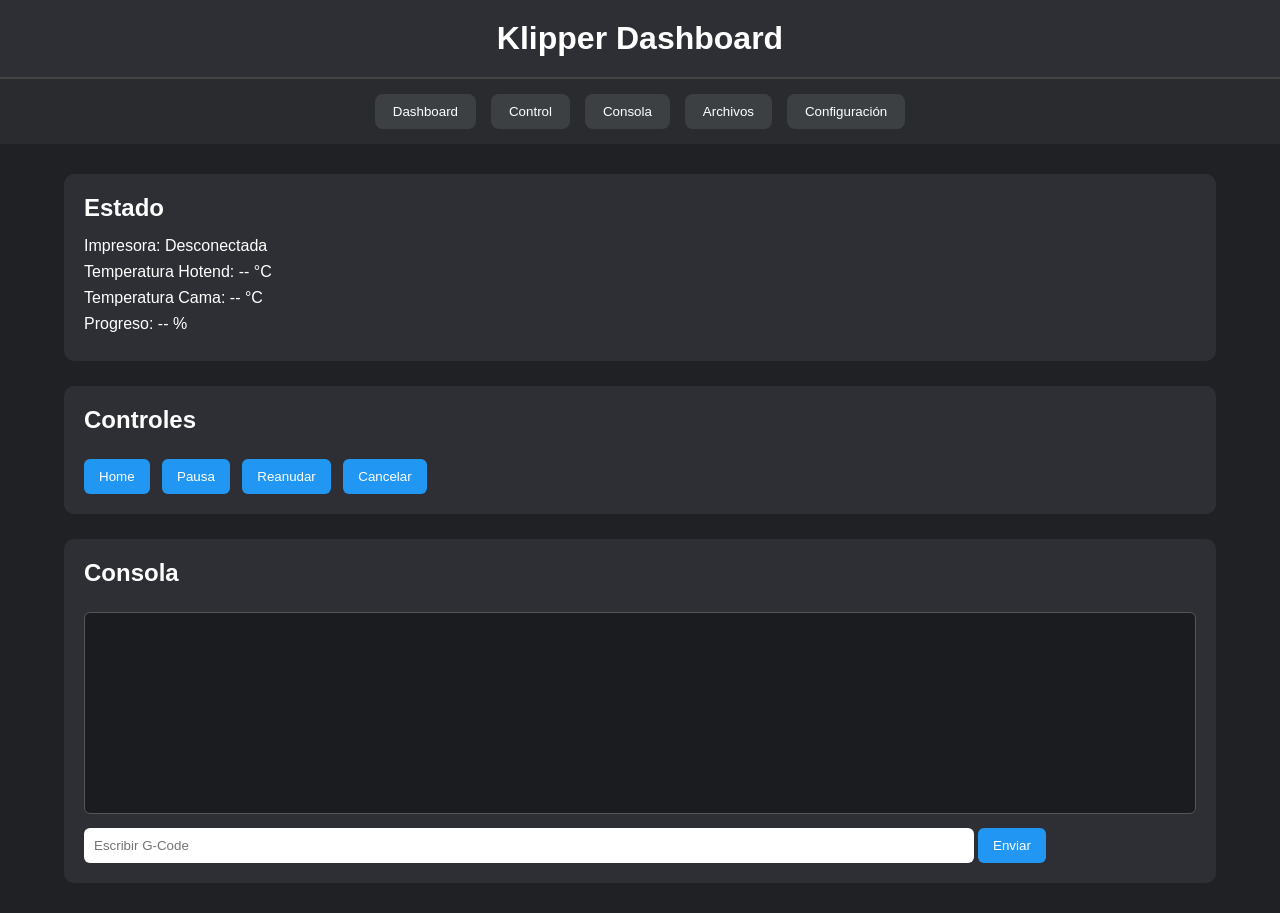
==== templates/index.html @ 064e0c71 "Initial commit" ====
<!DOCTYPE html>
<html lang="es">

<head>
    <meta charset="UTF-8">
    <meta name="viewport" content="width=device-width, initial-scale=1.0">
    <title>Klipper Dashboard</title>

    <link rel="stylesheet" href="/static/estilo.css">
</head>

<body>

    <header>
        <h1>Klipper Dashboard</h1>
    </header>

    <nav>

        <button>Dashboard</button>
        <button>Control</button>
        <button>Consola</button>
        <button>Archivos</button>
        <button>Configuración</button>

    </nav>

    <main>

        <section>

            <h2>Estado</h2>

            <p>Impresora: Desconectada</p>

            <p>Temperatura Hotend: <span id="hotend">--</span> °C</p>

            <p>Temperatura Cama: <span id="cama">--</span> °C</p>

            <p>Progreso: <span id="progreso">--</span> %</p>

        </section>

        <section>

            <h2>Controles</h2>

            <button id="home">Home</button>

            <button id="pausa">Pausa</button>

            <button id="reanudar">Reanudar</button>

            <button id="cancelar">Cancelar</button>

        </section>

        <section>

            <h2>Consola</h2>

            <textarea rows="12" cols="70" id="consola" readonly></textarea>

            <br>

            <input type="text" id="gcode" placeholder="Escribir G-Code">

            <button id="enviar">Enviar</button>

        </section>

    </main>

    <script src="/static/script.js"></script>
</body>

</html>
---- static/estilo.css ----
* {
    margin: 0;
    padding: 0;
    box-sizing: border-box;
}

body {
    font-family: Arial, Helvetica, sans-serif;
    background-color: #202124;
    color: white;
}

header {
    background-color: #2d2f34;
    padding: 20px;
    text-align: center;
    border-bottom: 2px solid #444;
}

nav {
    display: flex;
    justify-content: center;
    gap: 15px;
    padding: 15px;
    background-color: #292b2f;
}

nav button {
    background-color: #3c4043;
    color: white;
    border: none;
    padding: 10px 18px;
    border-radius: 8px;
    cursor: pointer;
    transition: 0.2s;
}

nav button:hover {
    background-color: #4d5257;
}

main {
    width: 90%;
    max-width: 1200px;
    margin: 30px auto;
}

section {
    background-color: #2d2f34;
    margin-bottom: 25px;
    padding: 20px;
    border-radius: 10px;
}

section h2 {
    margin-bottom: 15px;
}

p {
    margin: 8px 0;
}

textarea {
    width: 100%;
    resize: none;
    margin-top: 10px;
    background-color: #1b1c1f;
    color: white;
    border: 1px solid #555;
    border-radius: 6px;
    padding: 10px;
}

input {
    width: 80%;
    padding: 10px;
    margin-top: 10px;
    border-radius: 6px;
    border: none;
}

section button {
    padding: 10px 15px;
    margin-top: 10px;
    margin-right: 8px;
    border: none;
    border-radius: 6px;
    background-color: #2196F3;
    color: white;
    cursor: pointer;
}

section button:hover {
    background-color: #1976D2;
}
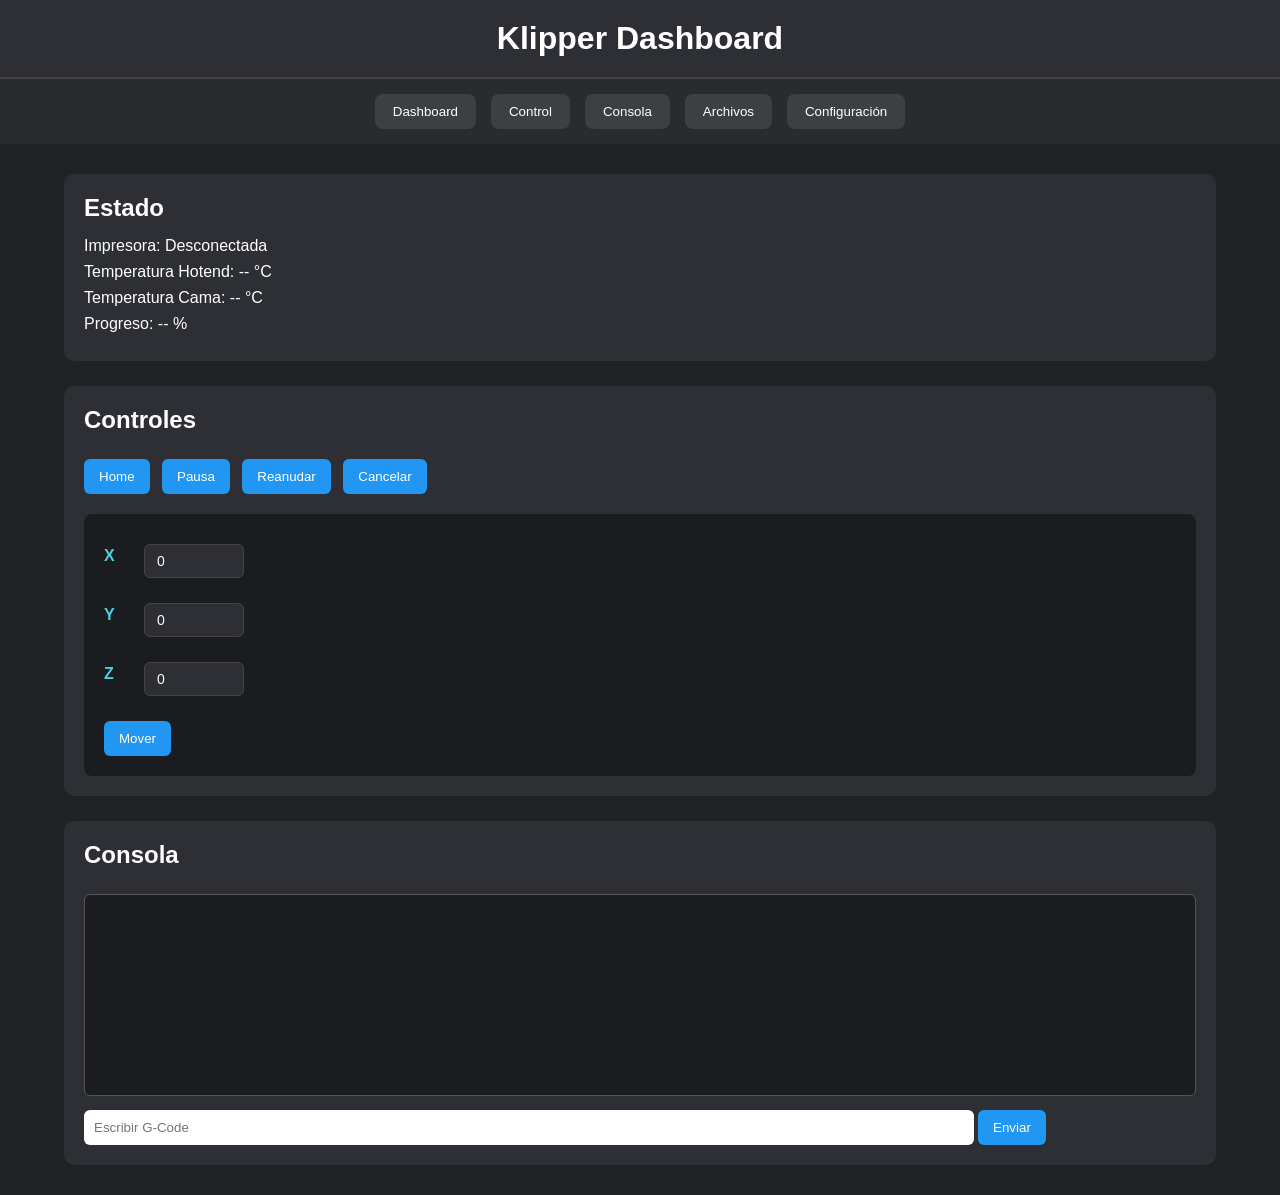
==== commit 8c6e89bc: "dashboard antes del cambio de menu de movimiento" ====
--- a/templates/index.html
+++ b/templates/index.html
@@ -41,9 +41,13 @@
 
         </section>
 
-        <section>
+<section>
 
-            <h2>Controles</h2>
+    <h2>Controles</h2>
+
+    <div class="controles">
+
+        <div class="botones">
 
             <button id="home">Home</button>
 
@@ -53,7 +57,32 @@
 
             <button id="cancelar">Cancelar</button>
 
-        </section>
+        </div>
+
+        <div class="mover">
+
+            <div>
+                <label>X</label>
+                <input type="number" id="x" value="0">
+            </div>
+
+            <div>
+                <label>Y</label>
+                <input type="number" id="y" value="0">
+            </div>
+
+            <div>
+                <label>Z</label>
+                <input type="number" id="z" value="0">
+            </div>
+
+            <button id="mover">Mover</button>
+
+        </div>
+
+    </div>
+
+</section>
 
         <section>
 
--- a/static/estilo.css
+++ b/static/estilo.css
@@ -92,4 +92,49 @@
 
 section button:hover {
     background-color: #1976D2;
-}+}
+
+.mover {
+    background-color: #1b1c1f;
+    padding: 20px;
+    border-radius: 8px;
+    margin-top: 20px;
+}
+
+.mover > div {
+    display: flex;
+    align-items: center;
+    gap: 10px;
+    margin-bottom: 15px;
+}
+
+.mover label {
+    font-weight: bold;
+    min-width: 30px;
+    color: #4dd0e1;
+}
+
+.mover input[type="number"] {
+    width: 100px;
+    padding: 8px 12px;
+    background-color: #2d2f34;
+    color: white;
+    border: 1px solid #444;
+    border-radius: 6px;
+    font-size: 14px;
+    -moz-appearance: textfield;
+    appearance: textfield;
+}
+
+.mover input[type="number"]::-webkit-outer-spin-button,
+.mover input[type="number"]::-webkit-inner-spin-button {
+    -webkit-appearance: none;
+    margin: 0;
+}
+
+.mover input[type="number"]:focus {
+    outline: none;
+    border-color: #4dd0e1;
+    box-shadow: 0 0 8px rgba(77, 208, 225, 0.3);
+}
+
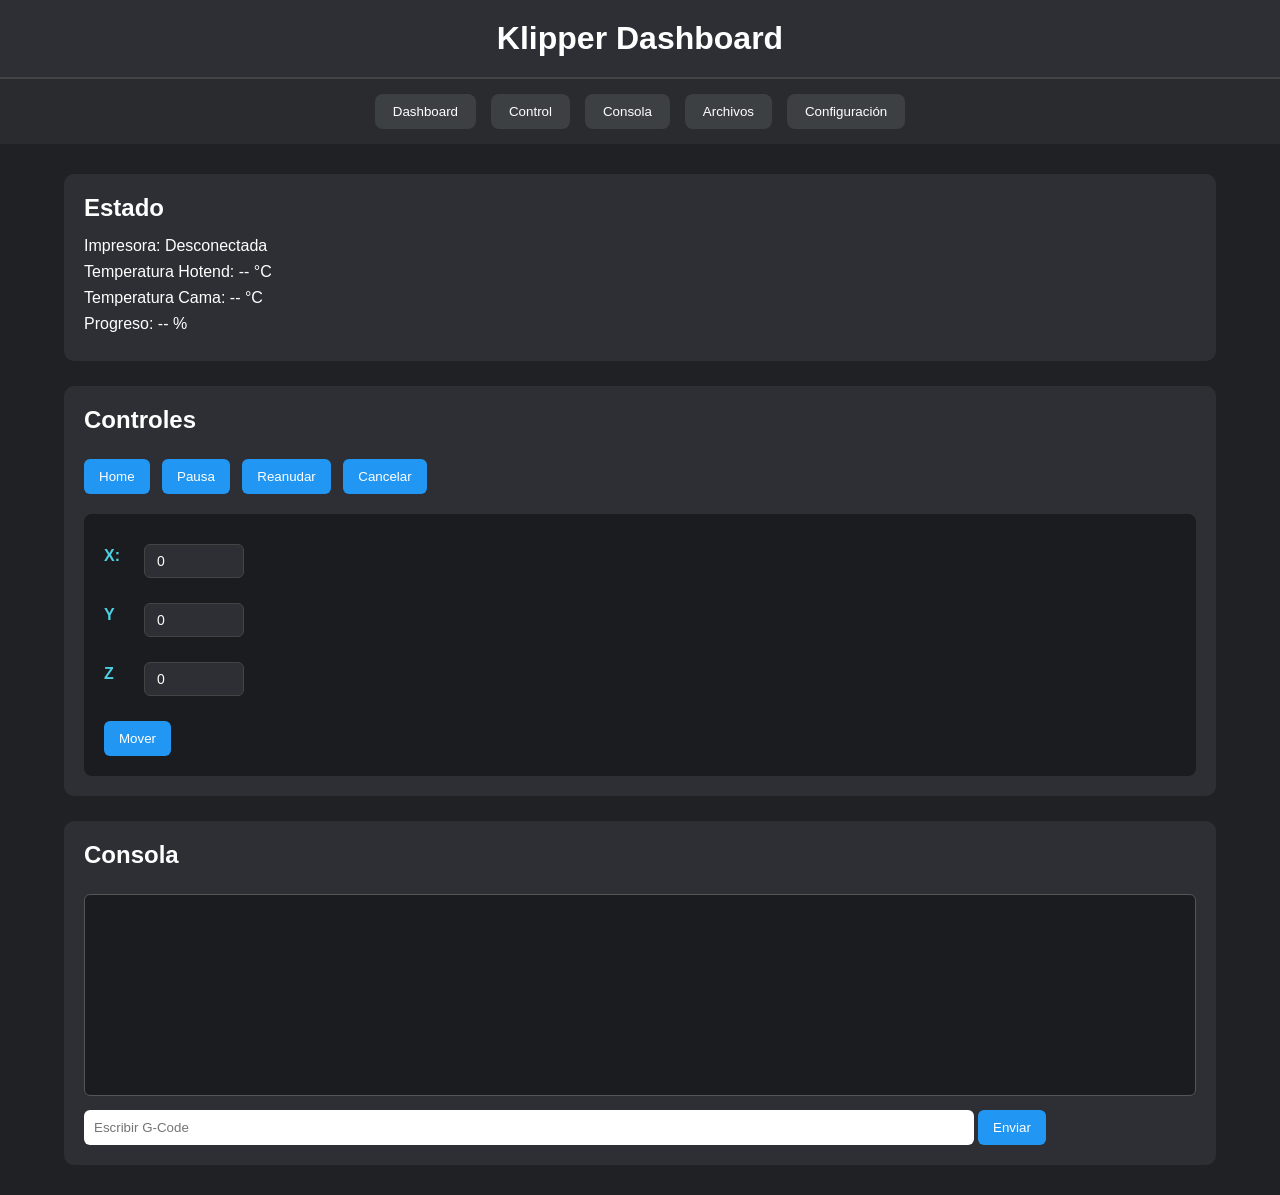
==== commit 8c7c664d: "posicion en timepo real de los ejes" ====
--- a/templates/index.html
+++ b/templates/index.html
@@ -62,7 +62,7 @@
         <div class="mover">
 
             <div>
-                <label>X</label>
+                <label for="x">X:</label>
                 <input type="number" id="x" value="0">
             </div>
 
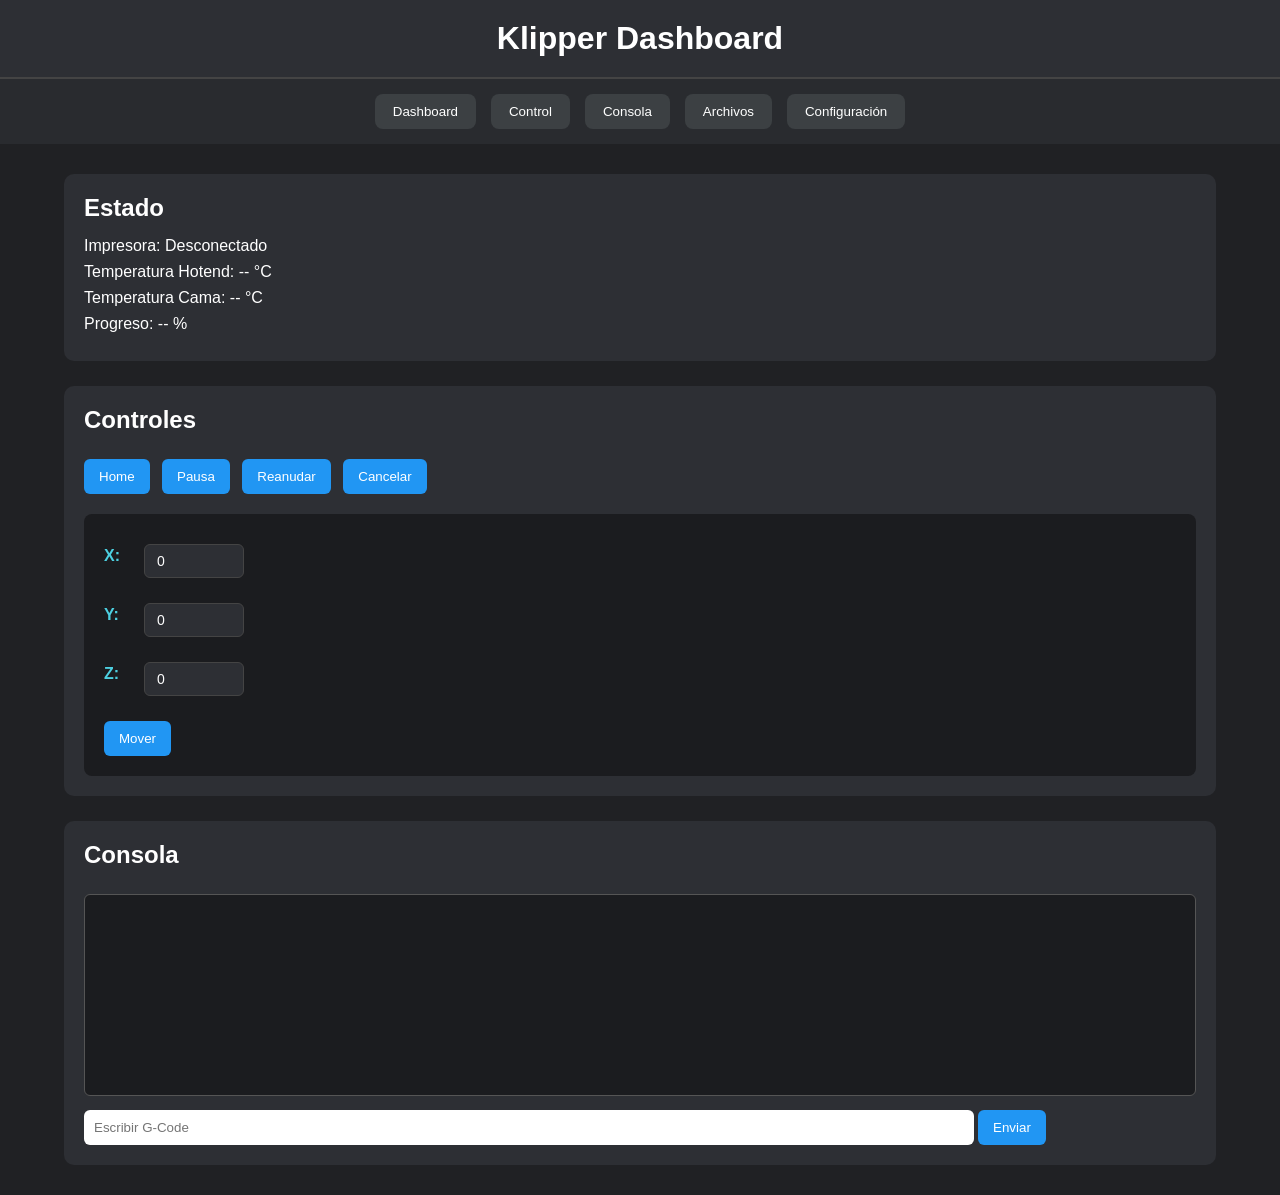
==== commit 0a37c719: "testigo de impresora conectada y redirrecion a consola.html" ====
--- a/templates/index.html
+++ b/templates/index.html
@@ -19,7 +19,9 @@
 
         <button>Dashboard</button>
         <button>Control</button>
-        <button>Consola</button>
+        <a href="/consola">
+            <button>Consola</button>
+        </a>
         <button>Archivos</button>
         <button>Configuración</button>
 
@@ -31,7 +33,7 @@
 
             <h2>Estado</h2>
 
-            <p>Impresora: Desconectada</p>
+            <p>Impresora: <span id="conect">Desconectada</span></p>
 
             <p>Temperatura Hotend: <span id="hotend">--</span> °C</p>
 
@@ -67,12 +69,12 @@
             </div>
 
             <div>
-                <label>Y</label>
+                <label for="y">Y:</label>
                 <input type="number" id="y" value="0">
             </div>
 
             <div>
-                <label>Z</label>
+                <label for="z">Z:</label>
                 <input type="number" id="z" value="0">
             </div>
 
@@ -95,7 +97,7 @@
             <input type="text" id="gcode" placeholder="Escribir G-Code">
 
             <button id="enviar">Enviar</button>
-
+ 
         </section>
 
     </main>
